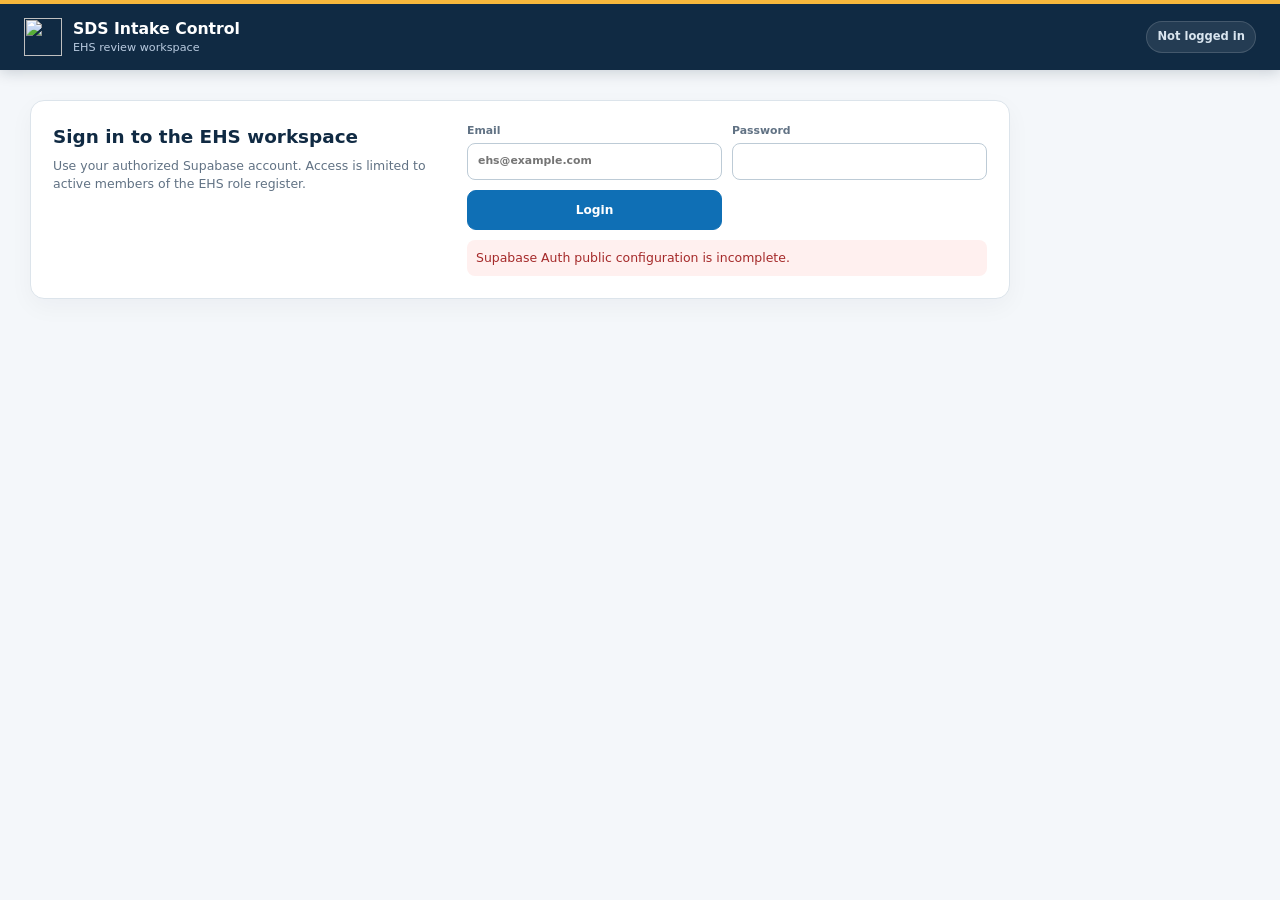
==== admin.html @ 1d467dcd "fix multi-file SDS upload feedback" ====
<!doctype html>
<html lang="en">
<head>
  <meta charset="utf-8">
  <meta name="viewport" content="width=device-width, initial-scale=1">
  <meta name="theme-color" content="#102a43">
  <meta name="robots" content="noindex, nofollow">
  <meta http-equiv="Content-Security-Policy" content="default-src 'self'; base-uri 'self'; connect-src 'self' https://jxvsxwsmfycvewxeyxmp.supabase.co; font-src 'self'; form-action 'self'; frame-ancestors 'none'; img-src 'self' data: blob:; object-src 'none'; script-src 'self' https://cdn.jsdelivr.net; style-src 'self'; worker-src 'self' blob:">
  <title>SDS Intake Administration</title>
  <link rel="icon" href="./assets/icon.svg" type="image/svg+xml">
  <link rel="stylesheet" href="./assets/admin.css">
  <script src="./assets/config.js" defer></script>
  <script src="https://cdn.jsdelivr.net/npm/@supabase/supabase-js@2.108.2/dist/umd/supabase.min.js" defer></script>
  <script type="module" src="./assets/admin.js"></script>
</head>
<body>
  <header class="admin-header">
    <a class="admin-brand" href="./">
      <img src="./assets/icon.svg" alt="">
      <span><strong>SDS Intake Control</strong><small>EHS review workspace</small></span>
    </a>
    <div class="session-controls">
      <div id="connectionBadge" class="connection-badge">Not logged in</div>
      <button id="changePasswordButton" class="header-action" type="button" hidden>Change password</button>
      <button id="logoutButton" class="header-action" type="button" hidden>Logout</button>
    </div>
  </header>

  <div class="admin-shell">
    <aside id="adminSidebar" class="admin-sidebar" hidden>
      <nav aria-label="SDS administration">
        <button class="nav-button is-active" data-view="dashboard" type="button">Review Dashboard</button>
        <button class="nav-button" data-view="upload" data-admin-only type="button">SDS Upload</button>
        <button class="nav-button" data-view="queue" type="button">Parsing Queue</button>
        <button class="nav-button" data-view="review" type="button">Review &amp; Approval</button>
        <button class="nav-button" data-view="master" type="button">Master Register</button>
        <button class="nav-button" data-view="duplicates" type="button">Duplicate Checker</button>
        <button id="detailNav" class="nav-button" data-view="detail" type="button" disabled>SDS Detail</button>
      </nav>
      <a class="back-link" href="./">Return to public SDS Hub</a>
    </aside>

    <main class="admin-main">
      <section id="connectionPanel" class="connection-panel login-panel">
        <div>
          <h1>Sign in to the EHS workspace</h1>
          <p>Use your authorized Supabase account. Access is limited to active members of the EHS role register.</p>
        </div>
        <form id="loginForm" class="connection-fields">
          <label>Email<input id="emailInput" type="email" autocomplete="username" required placeholder="ehs@example.com"></label>
          <label>Password<input id="passwordInput" type="password" autocomplete="current-password" required></label>
          <button id="loginButton" class="primary-action" type="submit">Login</button>
          <p id="loginError" class="login-error" role="alert" hidden></p>
        </form>
      </section>

      <div id="workspace" hidden>
        <section class="admin-view is-active" data-view-panel="dashboard">
          <div class="view-heading"><div><p class="eyebrow">Control centre</p><h1>SDS Review Dashboard</h1></div><button class="secondary-action" data-refresh="dashboard" type="button">Refresh</button></div>
          <div id="dashboardCards" class="metric-grid"></div>
          <div class="panel"><h2>Recent activity</h2><div id="recentTable"></div></div>
        </section>

        <section class="admin-view" data-view-panel="upload" hidden>
          <div class="view-heading"><div><p class="eyebrow">Intake</p><h1>SDS Upload</h1></div></div>
          <form id="uploadForm" class="panel upload-panel">
            <label class="file-drop" for="pdfInput">
              <strong>Select one or more SDS PDFs (or a ZIP batch)</strong>
              <span>Pick several PDFs at once for a bulk upload. Each PDF: maximum 15 MB. ZIP: up to 100 PDFs and 20 MB in the current Edge runtime. Each file is processed independently; originals, hashes, and results are retained.</span>
              <input id="pdfInput" name="file" type="file" accept="application/pdf,.pdf,application/zip,application/x-zip-compressed,.zip" multiple required>
            </label>
            <button id="uploadButton" class="primary-action" type="submit">Upload and extract</button>
          </form>
          <div id="uploadProgress" class="upload-progress" hidden></div>
          <div id="uploadResult" class="result-message" hidden></div>
        </section>

        <section class="admin-view" data-view-panel="queue" hidden>
          <div class="view-heading"><div><p class="eyebrow">Processing</p><h1>SDS Parsing Queue</h1></div><button class="secondary-action" data-refresh="queue" type="button">Refresh</button></div>
          <div class="panel"><div id="queueTable"></div></div>
        </section>

        <section class="admin-view" data-view-panel="review" hidden>
          <div class="view-heading"><div><p class="eyebrow">EHS control</p><h1>SDS Review and Approval</h1></div><button class="secondary-action" data-refresh="review" type="button">Refresh</button></div>
          <div class="review-layout">
            <div class="panel review-list-panel"><div id="reviewList"></div></div>
            <form id="reviewForm" class="panel review-form" hidden>
              <div class="review-header"><div><span id="reviewStatus" class="status-badge"></span><h2 id="reviewTitle">Review document</h2><p id="reviewOriginal"></p></div><button id="openOriginalButton" class="secondary-action" type="button">Open original PDF</button></div>
              <div id="reviewWarnings" class="warning-box" hidden></div>
              <div id="reviewFields" class="form-grid"></div>
              <label>Review comment<textarea id="reviewComment" rows="3" placeholder="Reason for edit, approval, rejection, or re-extraction"></textarea></label>
              <div class="action-row">
                <button id="saveReviewButton" class="secondary-action" type="button">Save edits</button>
                <button id="reextractButton" class="secondary-action" type="button">Request re-extraction</button>
                <button id="duplicateButton" class="secondary-action" data-admin-only type="button">Mark duplicate</button>
                <button id="archiveButton" class="secondary-action" data-admin-only type="button">Archive</button>
                <button id="rejectButton" class="danger-action" data-admin-only type="button">Reject</button>
                <button id="approveButton" class="primary-action" data-admin-only type="button">Approve and rename</button>
              </div>
            </form>
          </div>
        </section>

        <section class="admin-view" data-view-panel="master" hidden>
          <div class="view-heading"><div><p class="eyebrow">Controlled records</p><h1>SDS Master Register</h1></div><button class="secondary-action" data-refresh="master" type="button">Refresh</button></div>
          <div class="panel">
            <div class="table-toolbar"><input id="masterSearch" type="search" placeholder="Search product or original filename"><select id="masterStatus"><option value="">All statuses</option></select><select id="masterScope" data-admin-only><option value="active">Active records</option><option value="archived">Archived records</option><option value="deleted">Deleted records</option><option value="all">All records</option></select><button id="masterSearchButton" class="secondary-action" type="button">Search</button></div>
            <div id="bulkToolbar" class="bulk-toolbar" data-admin-only>
              <button id="selectAllButton" class="secondary-action" type="button">Select all visible</button>
              <button id="clearSelectionButton" class="secondary-action" type="button">Clear selection</button>
              <strong id="selectedCount">0 selected</strong>
              <button id="bulkArchiveButton" class="secondary-action" type="button">Bulk archive</button>
              <button id="bulkDeleteButton" class="danger-action" type="button">Bulk delete</button>
              <button id="bulkRestoreButton" class="secondary-action" type="button">Restore selected</button>
            </div>
            <div id="masterTable"></div>
            <div id="bulkResult" class="result-message" hidden></div>
          </div>
        </section>

        <section class="admin-view" data-view-panel="duplicates" hidden>
          <div class="view-heading"><div><p class="eyebrow">Document control</p><h1>SDS Duplicate Checker</h1></div><button class="secondary-action" data-refresh="duplicates" type="button">Refresh</button></div>
          <div class="panel"><p class="panel-intro">Exact SHA-256 matches and metadata-level duplicate candidates appear here. EHS must choose the controlling record.</p><div id="duplicateTable"></div></div>
        </section>

        <section class="admin-view" data-view-panel="detail" hidden>
          <div class="view-heading"><div><p class="eyebrow">Audit record</p><h1>SDS Detail Page</h1></div></div>
          <div id="detailContent"></div>
        </section>
      </div>
    </main>
  </div>

  <dialog id="bulkDialog" class="confirmation-dialog">
    <form id="bulkForm" method="dialog">
      <h2 id="bulkDialogTitle">Confirm bulk action</h2>
      <p id="bulkDialogMessage"></p>
      <label>Reason/comment<textarea id="bulkReason" rows="3" required></textarea></label>
      <label>Typed confirmation<input id="bulkConfirmation" type="text" autocomplete="off" required></label>
      <div class="action-row"><button id="bulkCancelButton" class="secondary-action" type="button">Cancel</button><button id="bulkConfirmButton" class="danger-action" type="submit">Confirm</button></div>
    </form>
  </dialog>

  <dialog id="passwordDialog" class="confirmation-dialog">
    <form id="passwordForm">
      <h2 id="passwordDialogTitle">Set your password</h2>
      <p>Use at least 12 characters. This password is handled directly by Supabase Auth and is never sent to the SDS API.</p>
      <label>New password<input id="newPasswordInput" type="password" minlength="12" autocomplete="new-password" required></label>
      <label>Confirm password<input id="confirmPasswordInput" type="password" minlength="12" autocomplete="new-password" required></label>
      <p id="passwordError" class="login-error" role="alert" hidden></p>
      <div class="action-row"><button id="passwordCancelButton" class="secondary-action" type="button">Cancel</button><button id="passwordSaveButton" class="primary-action" type="submit">Save password</button></div>
    </form>
  </dialog>

  <div id="adminToast" class="admin-toast" role="status" aria-live="polite" hidden></div>
</body>
</html>
---- assets/admin.css ----
:root {
  --navy-950:#071d2e;--navy-900:#102a43;--navy-800:#183b56;--blue:#0f6fb5;--blue-pale:#eaf4fb;
  --amber:#f6b73c;--amber-pale:#fff6dd;--red:#a52a2a;--red-pale:#fff0ef;--green:#177245;--green-pale:#e8f7ef;
  --ink:#17212b;--muted:#617284;--line:#dce4eb;--surface:#fff;--canvas:#f4f7fa;--radius:14px;
  font-family:Inter,ui-sans-serif,system-ui,-apple-system,"Segoe UI",sans-serif;color:var(--ink);background:var(--canvas)
}
*{box-sizing:border-box}[hidden]{display:none!important}body{margin:0;min-width:320px;background:var(--canvas);line-height:1.5}button,input,select,textarea{font:inherit}button{cursor:pointer}.admin-header{height:70px;display:flex;align-items:center;justify-content:space-between;padding:0 24px;color:#fff;background:var(--navy-900);border-top:4px solid var(--amber);box-shadow:0 2px 14px #071d2e30}.admin-brand{display:flex;align-items:center;gap:11px;color:#fff;text-decoration:none}.admin-brand img{width:38px;height:38px}.admin-brand strong,.admin-brand small{display:block}.admin-brand strong{font-size:.98rem}.admin-brand small{color:#b9cbe0;font-size:.7rem}.session-controls{display:flex;align-items:center;gap:8px}.header-action{padding:6px 10px;color:#fff;background:transparent;border:1px solid #ffffff55;border-radius:8px;font-size:.72rem}.connection-badge{padding:6px 10px;color:#d9e5ef;background:#ffffff16;border:1px solid #ffffff25;border-radius:999px;font-size:.72rem;font-weight:750}.connection-badge.is-connected{color:#c7f5d9;background:#1d7a4c44;border-color:#7fe3a8}.admin-shell{min-height:calc(100vh - 70px);display:grid;grid-template-columns:auto minmax(0,1fr)}.admin-sidebar{width:235px;display:flex;flex-direction:column;padding:24px 14px;background:var(--navy-950)}.admin-sidebar nav{display:grid;gap:5px}.nav-button{width:100%;padding:11px 13px;color:#b9c9d9;background:transparent;border:0;border-radius:9px;text-align:left;font-size:.8rem;font-weight:680}.nav-button:hover,.nav-button.is-active{color:#fff;background:#ffffff12}.nav-button.is-active{box-shadow:inset 3px 0 0 var(--amber)}.nav-button:disabled{opacity:.4;cursor:not-allowed}.back-link{margin-top:auto;padding:12px;color:#8ea5b8;font-size:.72rem}.admin-main{min-width:0;padding:30px}.connection-panel{display:grid;grid-template-columns:1fr minmax(300px,520px);gap:26px;margin:0 auto 24px;padding:22px;max-width:980px;background:var(--surface);border:1px solid var(--line);border-radius:var(--radius);box-shadow:0 8px 24px #071d2e0a}.connection-panel h1{margin:0;color:var(--navy-900);font-size:1.15rem}.connection-panel p{margin:6px 0 0;color:var(--muted);font-size:.78rem}.connection-fields{display:grid;grid-template-columns:1fr 1fr;gap:10px}.connection-fields label{color:var(--muted);font-size:.68rem;font-weight:700}.connection-fields input{width:100%;margin-top:4px}.connection-fields button{align-self:end}.login-error{grid-column:1/-1;margin:0!important;padding:9px;color:var(--red)!important;background:var(--red-pale);border-radius:8px}.admin-view{display:none}.admin-view.is-active{display:block}.view-heading{display:flex;align-items:flex-end;justify-content:space-between;gap:18px;margin-bottom:20px}.view-heading h1{margin:0;color:var(--navy-950);font-size:1.75rem;letter-spacing:-.025em}.eyebrow{margin:0 0 4px;color:var(--blue);font-size:.67rem;font-weight:850;letter-spacing:.13em;text-transform:uppercase}.panel{padding:20px;background:var(--surface);border:1px solid var(--line);border-radius:var(--radius);box-shadow:0 4px 18px #071d2e0b}.panel h2{margin:0 0 14px;color:var(--navy-900);font-size:1rem}.panel-intro{margin:0 0 16px;color:var(--muted);font-size:.78rem}.metric-grid{display:grid;grid-template-columns:repeat(4,minmax(130px,1fr));gap:12px;margin-bottom:18px}.metric-card{padding:16px;background:var(--surface);border:1px solid var(--line);border-radius:12px}.metric-card strong{display:block;color:var(--navy-900);font-size:1.7rem}.metric-card span{color:var(--muted);font-size:.7rem;font-weight:700}.primary-action,.secondary-action,.danger-action{min-height:40px;display:inline-flex;align-items:center;justify-content:center;padding:8px 14px;border-radius:9px;font-size:.76rem;font-weight:800}.primary-action{color:#fff;background:var(--blue);border:1px solid var(--blue)}.primary-action:hover{background:#0c609e}.secondary-action{color:var(--navy-800);background:#fff;border:1px solid #b8c7d3}.secondary-action:hover{background:#f7fafc}.danger-action{color:var(--red);background:#fff;border:1px solid #dba6a2}.danger-action:hover{background:var(--red-pale)}button:disabled{opacity:.55;cursor:wait}input,select,textarea{padding:9px 10px;color:var(--ink);background:#fff;border:1px solid #bdcbd6;border-radius:8px;outline:0}input:focus,select:focus,textarea:focus{border-color:var(--blue);box-shadow:0 0 0 3px #0f6fb528}input:disabled,select:disabled,textarea:disabled{color:#6b7784;background:#edf1f4}textarea{width:100%;resize:vertical}.upload-panel{display:grid;gap:16px}.file-drop{min-height:180px;display:flex;flex-direction:column;align-items:center;justify-content:center;padding:24px;color:var(--navy-800);background:#f7fafc;border:2px dashed #aabcc9;border-radius:12px;text-align:center;cursor:pointer}.file-drop:hover{background:var(--blue-pale);border-color:var(--blue)}.file-drop span{max-width:620px;margin:5px 0 16px;color:var(--muted);font-size:.74rem}.file-drop input{max-width:100%;background:transparent;border:0}.upload-progress{margin-top:14px;padding:11px 14px;color:var(--navy-800);background:var(--blue-pale);border-radius:9px;font-size:.76rem;font-weight:750}.result-message,.warning-box{margin-top:14px;padding:13px 15px;border-radius:10px;font-size:.78rem}.result-message{color:var(--green);background:var(--green-pale);border:1px solid #a8ddbe;overflow:auto}.warning-box{color:#6b4700;background:var(--amber-pale);border:1px solid #ecd087;white-space:pre-wrap}.review-layout{display:grid;grid-template-columns:minmax(260px,.72fr) minmax(520px,1.28fr);gap:16px;align-items:start}.review-list-panel{max-height:calc(100vh - 165px);overflow:auto}.review-item{width:100%;display:block;padding:12px;margin-bottom:8px;color:var(--ink);background:#fff;border:1px solid var(--line);border-radius:9px;text-align:left}.review-item:hover,.review-item.is-active{border-color:var(--blue);background:var(--blue-pale)}.review-item strong,.review-item span{display:block}.review-item strong{font-size:.8rem}.review-item span{margin-top:3px;color:var(--muted);font-size:.66rem}.review-form{position:sticky;top:20px;max-height:calc(100vh - 110px);overflow:auto}.review-header{display:flex;align-items:flex-start;justify-content:space-between;gap:14px;margin-bottom:12px}.review-header h2{margin:7px 0 2px}.review-header p{margin:0;color:var(--muted);font-size:.68rem}.form-grid{display:grid;grid-template-columns:1fr 1fr;gap:12px;margin:16px 0}.form-grid label{color:var(--muted);font-size:.68rem;font-weight:700}.form-grid input,.form-grid select,.form-grid textarea{width:100%;margin-top:4px}.form-grid .field-wide{grid-column:1/-1}.action-row{display:flex;flex-wrap:wrap;gap:8px;margin-top:14px}.status-badge{display:inline-flex;padding:4px 8px;color:var(--navy-800);background:#eaf0f5;border-radius:999px;font-size:.62rem;font-weight:850}.status-badge[data-status="Approved"]{color:var(--green);background:var(--green-pale)}.status-badge[data-status="Needs Review"]{color:#704c00;background:var(--amber-pale)}.status-badge[data-status="Rejected"],.status-badge[data-status="Duplicate"],.status-badge[data-status="Deleted"]{color:var(--red);background:var(--red-pale)}.table-toolbar,.bulk-toolbar{display:flex;align-items:center;flex-wrap:wrap;gap:8px;margin-bottom:14px}.table-toolbar input{min-width:240px;flex:1}.bulk-toolbar{padding:10px;background:#f7f9fb;border:1px solid var(--line);border-radius:9px}.bulk-toolbar strong{margin-right:auto;color:var(--navy-800);font-size:.75rem}.data-table{width:100%;border-collapse:collapse;font-size:.72rem}.data-table th{padding:9px;color:var(--muted);background:#f6f8fa;border-bottom:1px solid var(--line);font-size:.62rem;letter-spacing:.04em;text-align:left;text-transform:uppercase}.data-table td{padding:10px 9px;border-bottom:1px solid #edf1f4;vertical-align:top}.data-table tr:last-child td{border-bottom:0}.data-table button{padding:5px 8px;color:var(--blue);background:transparent;border:0;font-size:.7rem;font-weight:750}.upload-results-table{margin-top:12px;color:var(--ink)}.empty-state{padding:30px;color:var(--muted);text-align:center;font-size:.8rem}.detail-grid{display:grid;grid-template-columns:1fr 1fr;gap:16px}.detail-card{padding:18px;background:#fff;border:1px solid var(--line);border-radius:12px}.detail-card h2{margin:0 0 12px;color:var(--navy-900);font-size:.95rem}.detail-card>.secondary-action{margin-top:16px}.definition-list{display:grid;grid-template-columns:140px 1fr;gap:7px 12px;margin:0;font-size:.72rem}.definition-list dt{color:var(--muted)}.definition-list dd{margin:0;overflow-wrap:anywhere}.timeline{display:grid;gap:9px}.timeline-item{padding:10px 12px;background:#f7f9fb;border-left:3px solid #aac0d1;border-radius:4px 8px 8px 4px;font-size:.7rem}.timeline-item strong,.timeline-item span{display:block}.timeline-item span{color:var(--muted)}.confirmation-dialog{width:min(520px,calc(100vw - 30px));padding:0;border:0;border-radius:14px;box-shadow:0 24px 70px #071d2e66}.confirmation-dialog::backdrop{background:#071d2e99}.confirmation-dialog form{display:grid;gap:13px;padding:22px}.confirmation-dialog h2,.confirmation-dialog p{margin:0}.confirmation-dialog p{color:var(--muted);font-size:.78rem}.confirmation-dialog label{color:var(--muted);font-size:.7rem;font-weight:750}.confirmation-dialog input{width:100%;margin-top:4px}.admin-toast{position:fixed;right:20px;bottom:20px;z-index:30;max-width:420px;padding:12px 15px;color:#fff;background:var(--navy-950);border-radius:9px;box-shadow:0 12px 30px #071d2e55;font-size:.76rem}:focus-visible{outline:3px solid #0f6fb56b;outline-offset:2px}@media(max-width:1000px){.admin-shell{grid-template-columns:1fr}.admin-sidebar{position:sticky;top:0;z-index:5;width:100%;padding:8px;overflow-x:auto}.admin-sidebar nav{display:flex}.nav-button{width:auto;white-space:nowrap}.back-link{display:none}.review-layout{grid-template-columns:1fr}.review-form{position:static;max-height:none}.metric-grid{grid-template-columns:repeat(2,1fr)}}@media(max-width:650px){.admin-header{padding:0 12px}.connection-badge{max-width:150px;overflow:hidden;text-overflow:ellipsis;white-space:nowrap}.admin-main{padding:18px 12px}.connection-panel{grid-template-columns:1fr}.connection-fields{grid-template-columns:1fr}.login-error{grid-column:auto}.view-heading{align-items:flex-start}.view-heading h1{font-size:1.35rem}.metric-grid{grid-template-columns:1fr 1fr}.form-grid,.detail-grid{grid-template-columns:1fr}.form-grid .field-wide{grid-column:auto}.table-toolbar{flex-direction:column;align-items:stretch}.data-table{display:block;overflow-x:auto}.review-header{flex-direction:column}}
.review-summary{display:block;margin:0 0 4px;padding:14px;background:var(--blue-pale);border:1px solid #bcdcef;border-radius:10px}
.review-summary-title{display:block;margin-bottom:10px;color:var(--navy-900);font-size:.78rem;font-weight:850}
.review-summary-grid{display:grid;grid-template-columns:1fr 1fr;gap:8px 14px}
.review-summary-row{display:flex;flex-direction:column}
.review-summary-label{color:var(--muted);font-size:.62rem;font-weight:750;letter-spacing:.04em;text-transform:uppercase}
.review-summary-value{color:var(--ink);font-size:.8rem;font-weight:700;overflow-wrap:anywhere}
.review-summary-row.is-danger .review-summary-value{color:var(--red)}
@media(max-width:650px){.review-summary-grid{grid-template-columns:1fr}}
.upload-row td:nth-child(2){font-weight:800;text-transform:capitalize}
.upload-row-processed td:nth-child(2){color:var(--green)}
.upload-row-duplicate td:nth-child(2){color:#704c00}
.upload-row-rejected td:nth-child(2),.upload-row-failed td:nth-child(2){color:var(--red)}
.upload-row-rejected,.upload-row-failed{background:var(--red-pale)}
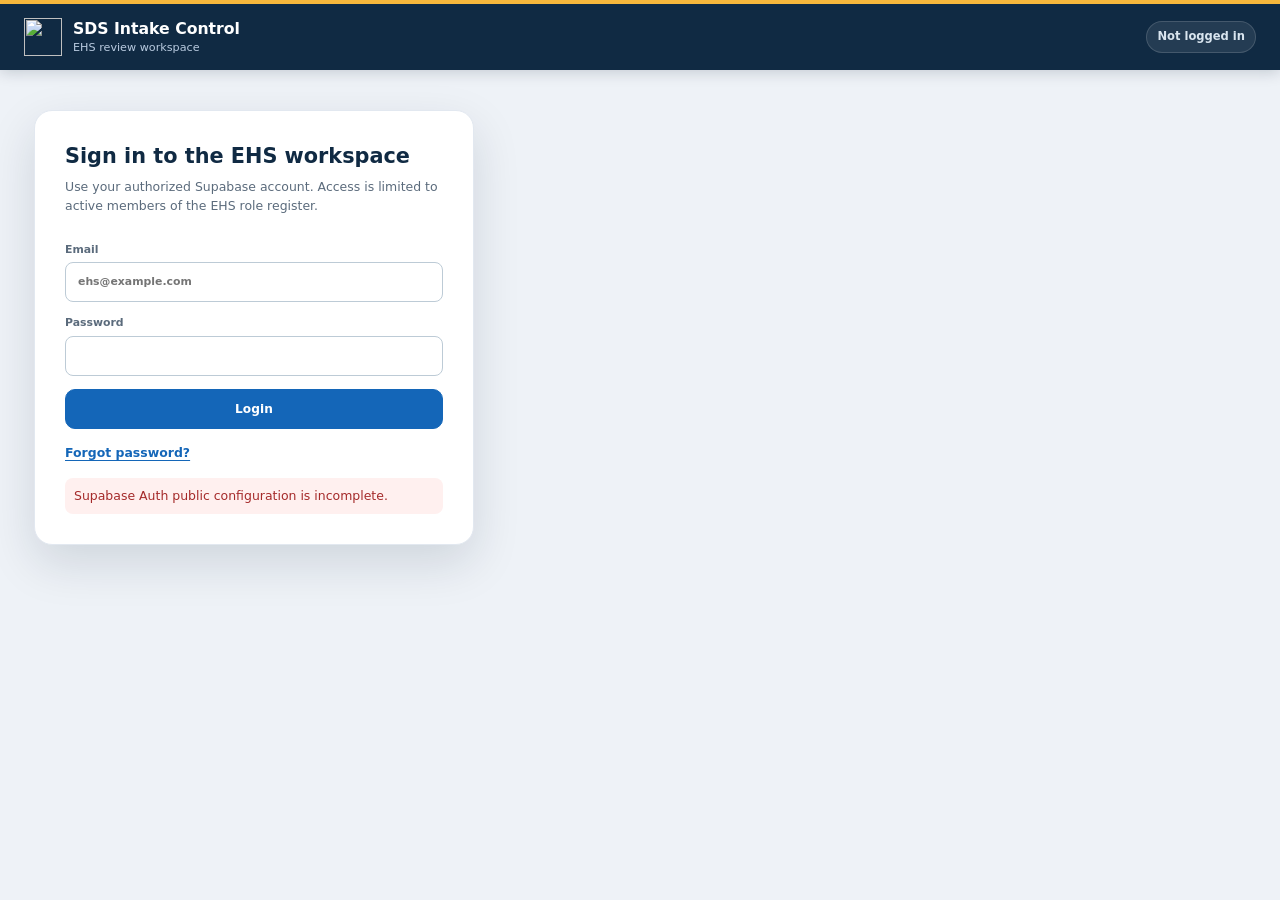
==== commit 4e44090e: "﻿Fix duplicate SDS handling, add forgot-password + purge, modernize admin UI - approve(): on identic" ====
--- a/admin.html
+++ b/admin.html
@@ -50,7 +50,9 @@
           <label>Email<input id="emailInput" type="email" autocomplete="username" required placeholder="ehs@example.com"></label>
           <label>Password<input id="passwordInput" type="password" autocomplete="current-password" required></label>
           <button id="loginButton" class="primary-action" type="submit">Login</button>
+          <button id="forgotPasswordButton" class="link-button" type="button">Forgot password?</button>
           <p id="loginError" class="login-error" role="alert" hidden></p>
+          <p id="loginNotice" class="login-notice" role="status" hidden></p>
         </form>
       </section>
 
@@ -63,6 +65,12 @@
 
         <section class="admin-view" data-view-panel="upload" hidden>
           <div class="view-heading"><div><p class="eyebrow">Intake</p><h1>SDS Upload</h1></div></div>
+          <ol id="uploadStepper" class="upload-stepper" aria-label="Upload steps">
+            <li class="step is-active" data-step="select"><span class="step-num">1</span><span class="step-label">Select SDS file(s)</span></li>
+            <li class="step" data-step="extract"><span class="step-num">2</span><span class="step-label">Auto extract</span></li>
+            <li class="step" data-step="review"><span class="step-num">3</span><span class="step-label">EHS review</span></li>
+            <li class="step" data-step="done"><span class="step-num">4</span><span class="step-label">Result</span></li>
+          </ol>
           <form id="uploadForm" class="panel upload-panel">
             <label class="file-drop" for="pdfInput">
               <strong>Select one or more SDS PDFs (or a ZIP batch)</strong>
@@ -111,6 +119,7 @@
               <strong id="selectedCount">0 selected</strong>
               <button id="bulkArchiveButton" class="secondary-action" type="button">Bulk archive</button>
               <button id="bulkDeleteButton" class="danger-action" type="button">Bulk delete</button>
+              <button id="bulkPurgeButton" class="danger-action" type="button">Permanently delete</button>
               <button id="bulkRestoreButton" class="secondary-action" type="button">Restore selected</button>
             </div>
             <div id="masterTable"></div>
@@ -152,6 +161,19 @@
     </form>
   </dialog>
 
+  <dialog id="duplicateDialog" class="confirmation-dialog">
+    <div class="dialog-body">
+      <h2>This SDS may already exist</h2>
+      <p id="duplicateMessage"></p>
+      <div id="duplicateExisting" class="duplicate-existing"></div>
+      <div class="action-row">
+        <button id="duplicateCancelButton" class="secondary-action" type="button">Cancel</button>
+        <button id="duplicateMarkButton" class="secondary-action" type="button">Mark as duplicate</button>
+        <button id="duplicateRevisionButton" class="primary-action" type="button">Upload as new revision</button>
+      </div>
+    </div>
+  </dialog>
+
   <div id="adminToast" class="admin-toast" role="status" aria-live="polite" hidden></div>
 </body>
 </html>
--- a/assets/admin.css
+++ b/assets/admin.css
@@ -18,3 +18,67 @@
 .upload-row-duplicate td:nth-child(2){color:#704c00}
 .upload-row-rejected td:nth-child(2),.upload-row-failed td:nth-child(2){color:var(--red)}
 .upload-row-rejected,.upload-row-failed{background:var(--red-pale)}
+
+/* ===== Modernization layer (2026-06): refreshed visual system + new components ===== */
+:root{
+  --radius:16px; --radius-sm:10px;
+  --canvas:#eef2f7; --surface:#ffffff; --line:#e2e8f0; --muted:#5b6b7c; --blue:#1466b8; --blue-pale:#eef6fd;
+  --shadow-sm:0 1px 2px #0b1f3308,0 2px 6px #0b1f330a; --shadow-md:0 6px 20px #0b1f3314; --shadow-lg:0 18px 48px #0b1f3322;
+}
+body{background:var(--canvas)}
+.admin-main{padding:34px 34px 56px}
+.view-heading h1{color:var(--navy-950)}
+
+/* Buttons — smoother, clearer hierarchy */
+.primary-action,.secondary-action,.danger-action{border-radius:10px;font-weight:750;letter-spacing:.01em;transition:background .15s,box-shadow .15s,border-color .15s,transform .05s}
+.primary-action:hover{box-shadow:var(--shadow-sm)}
+.primary-action:active,.secondary-action:active,.danger-action:active{transform:translateY(1px)}
+.secondary-action{border-color:#cdd9e3}
+
+/* Panels, cards, tables — softer and roomier */
+.panel{padding:24px;border-radius:var(--radius);box-shadow:var(--shadow-sm);border-color:var(--line)}
+.metric-card{padding:18px;border-radius:14px;box-shadow:var(--shadow-sm);transition:box-shadow .15s}
+.metric-card:hover{box-shadow:var(--shadow-md)}
+.metric-card strong{color:var(--blue)}
+.data-table th{background:#f4f7fb;color:#516170}
+.data-table tbody tr:hover{background:#f7fafd}
+.data-table td{padding:11px 10px}
+
+/* Login & reset — centered and focused */
+.login-panel{grid-template-columns:1fr;max-width:440px;margin:6px auto 24px;padding:30px;border-radius:18px;box-shadow:var(--shadow-lg)}
+.login-panel h1{font-size:1.3rem}
+.connection-fields{grid-template-columns:1fr;gap:13px}
+.connection-fields input{padding:11px 12px}
+.reset-main{display:flex;justify-content:center;padding-top:46px}
+.reset-panel{margin:0}
+.link-button{justify-self:start;padding:2px 0;color:var(--blue);background:none;border:0;font-size:.78rem;font-weight:700;text-decoration:underline;text-underline-offset:3px;cursor:pointer}
+.link-button:hover{color:#0c4f93}
+.login-notice{grid-column:1/-1;margin:0!important;padding:9px 11px;color:#0b4f8a!important;background:var(--blue-pale);border:1px solid #bfdcf3;border-radius:8px;font-size:.78rem}
+
+/* Upload stepper */
+.upload-stepper{display:flex;flex-wrap:wrap;gap:8px;margin:0 0 16px;padding:0;list-style:none}
+.upload-stepper .step{flex:1;min-width:140px;display:flex;align-items:center;gap:9px;padding:11px 13px;color:var(--muted);background:var(--surface);border:1px solid var(--line);border-radius:12px;font-size:.76rem;font-weight:700;box-shadow:var(--shadow-sm)}
+.upload-stepper .step-num{display:inline-flex;align-items:center;justify-content:center;width:24px;height:24px;flex:none;color:#fff;background:#aebccb;border-radius:50%;font-size:.74rem}
+.upload-stepper .step.is-active{color:var(--navy-900);border-color:var(--blue);box-shadow:0 0 0 3px #1466b81f}
+.upload-stepper .step.is-active .step-num{background:var(--blue)}
+.upload-stepper .step.is-done{color:var(--green)}
+.upload-stepper .step.is-done .step-num{background:var(--green)}
+
+/* Duplicate dialog */
+.dialog-body{display:grid;gap:14px;padding:22px}
+.dialog-body h2{margin:0;color:var(--navy-900);font-size:1.05rem}
+.dialog-body p{margin:0;color:var(--ink);font-size:.84rem}
+.duplicate-existing{display:grid;gap:7px;padding:13px;background:var(--amber-pale);border:1px solid #ecd087;border-radius:10px}
+.duplicate-existing-row{display:flex;justify-content:space-between;gap:12px;font-size:.78rem}
+.duplicate-existing-label{color:var(--muted);font-weight:750}
+.duplicate-existing .secondary-action{justify-self:start;margin-top:4px;text-decoration:none}
+
+/* Progress feedback with spinner while busy */
+.upload-progress{display:flex;align-items:center;gap:10px;border-radius:10px}
+.upload-progress.is-busy::before{content:"";width:15px;height:15px;flex:none;border:2px solid #9ec3e6;border-top-color:var(--blue);border-radius:50%;animation:sds-spin .8s linear infinite}
+@keyframes sds-spin{to{transform:rotate(360deg)}}
+
+@media(max-width:650px){
+  .admin-main{padding:16px 12px 40px}
+  .upload-stepper .step{min-width:0;flex:1 1 46%}
+}
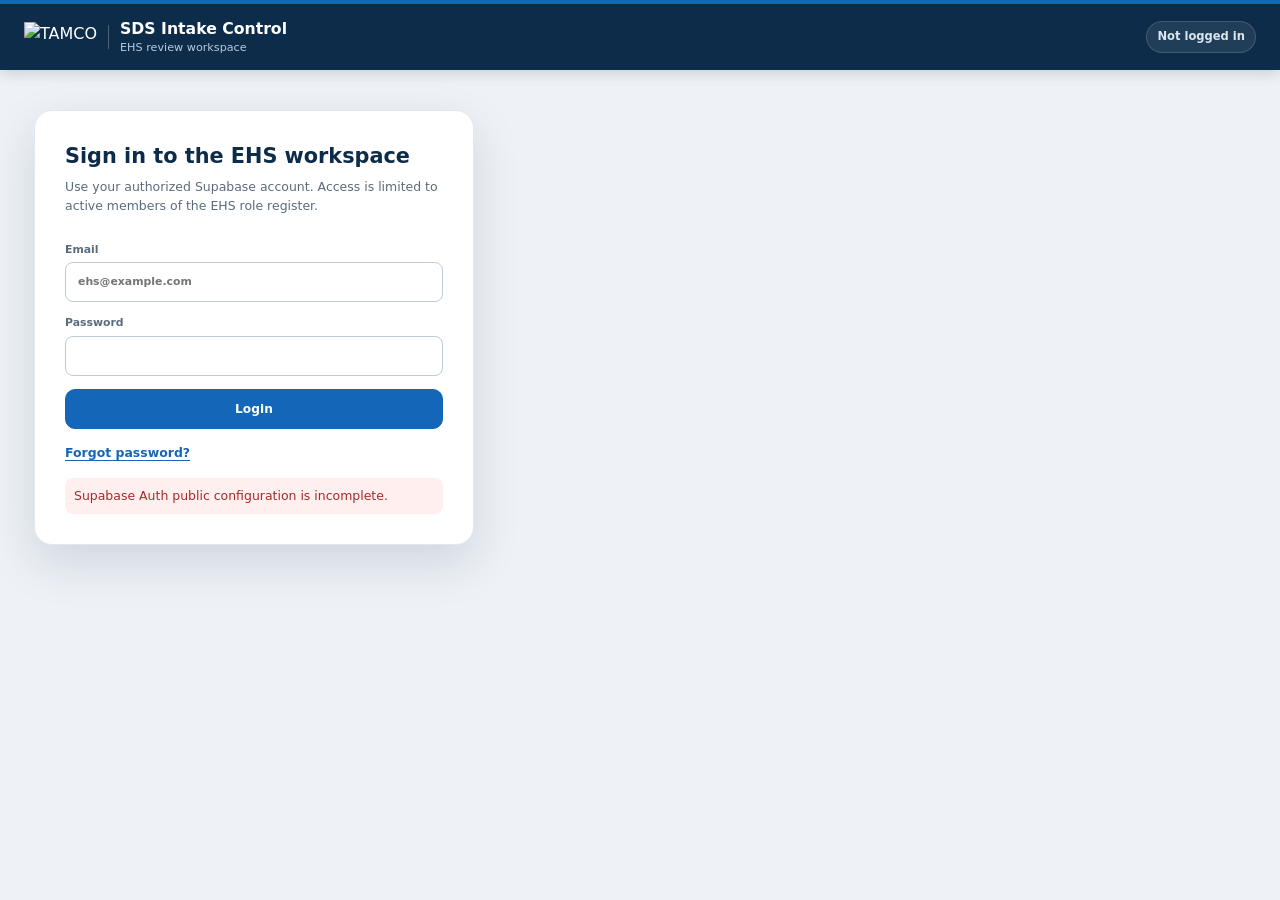
==== commit 182dab80: "Fix stretched header logo + shorten subtitle to 'Safety library' The logo was distorted by fixed wid" ====
--- a/admin.html
+++ b/admin.html
@@ -16,7 +16,8 @@
 <body>
   <header class="admin-header">
     <a class="admin-brand" href="./">
-      <img src="./assets/icon.svg" alt="">
+      <img src="./assets/tamco-logo-white.png" alt="TAMCO">
+      <span class="admin-brand-divider" aria-hidden="true"></span>
       <span><strong>SDS Intake Control</strong><small>EHS review workspace</small></span>
     </a>
     <div class="session-controls">
@@ -35,6 +36,7 @@
         <button class="nav-button" data-view="review" type="button">Review &amp; Approval</button>
         <button class="nav-button" data-view="master" type="button">Master Register</button>
         <button class="nav-button" data-view="duplicates" type="button">Duplicate Checker</button>
+        <button class="nav-button" data-view="settings" data-admin-only type="button">Settings</button>
         <button id="detailNav" class="nav-button" data-view="detail" type="button" disabled>SDS Detail</button>
       </nav>
       <a class="back-link" href="./">Return to public SDS Hub</a>
@@ -60,6 +62,7 @@
         <section class="admin-view is-active" data-view-panel="dashboard">
           <div class="view-heading"><div><p class="eyebrow">Control centre</p><h1>SDS Review Dashboard</h1></div><button class="secondary-action" data-refresh="dashboard" type="button">Refresh</button></div>
           <div id="dashboardCards" class="metric-grid"></div>
+          <div id="expiryReminders" class="expiry-reminders" hidden></div>
           <div class="panel"><h2>Recent activity</h2><div id="recentTable"></div></div>
         </section>
 
@@ -96,15 +99,20 @@
               <div class="review-header"><div><span id="reviewStatus" class="status-badge"></span><h2 id="reviewTitle">Review document</h2><p id="reviewOriginal"></p></div><button id="openOriginalButton" class="secondary-action" type="button">Open original PDF</button></div>
               <div id="reviewWarnings" class="warning-box" hidden></div>
               <div id="reviewFields" class="form-grid"></div>
-              <label>Review comment<textarea id="reviewComment" rows="3" placeholder="Reason for edit, approval, rejection, or re-extraction"></textarea></label>
-              <div class="action-row">
-                <button id="saveReviewButton" class="secondary-action" type="button">Save edits</button>
-                <button id="reextractButton" class="secondary-action" type="button">Request re-extraction</button>
-                <button id="duplicateButton" class="secondary-action" data-admin-only type="button">Mark duplicate</button>
-                <button id="archiveButton" class="secondary-action" data-admin-only type="button">Archive</button>
+              <label>Review comment<textarea id="reviewComment" rows="2" placeholder="Reason for approval, rejection, or correction"></textarea></label>
+              <div class="action-row review-primary-actions">
+                <button id="approveButton" class="primary-action" data-admin-only type="button">Approve and publish</button>
                 <button id="rejectButton" class="danger-action" data-admin-only type="button">Reject</button>
-                <button id="approveButton" class="primary-action" data-admin-only type="button">Approve and rename</button>
               </div>
+              <details class="review-more">
+                <summary>More actions</summary>
+                <div class="action-row">
+                  <button id="saveReviewButton" class="secondary-action" type="button">Save edits</button>
+                  <button id="reextractButton" class="secondary-action" type="button">Request re-extraction</button>
+                  <button id="duplicateButton" class="secondary-action" data-admin-only type="button">Mark duplicate</button>
+                  <button id="archiveButton" class="secondary-action" data-admin-only type="button">Archive</button>
+                </div>
+              </details>
             </form>
           </div>
         </section>
@@ -112,7 +120,7 @@
         <section class="admin-view" data-view-panel="master" hidden>
           <div class="view-heading"><div><p class="eyebrow">Controlled records</p><h1>SDS Master Register</h1></div><button class="secondary-action" data-refresh="master" type="button">Refresh</button></div>
           <div class="panel">
-            <div class="table-toolbar"><input id="masterSearch" type="search" placeholder="Search product or original filename"><select id="masterStatus"><option value="">All statuses</option></select><select id="masterScope" data-admin-only><option value="active">Active records</option><option value="archived">Archived records</option><option value="deleted">Deleted records</option><option value="all">All records</option></select><button id="masterSearchButton" class="secondary-action" type="button">Search</button></div>
+            <div class="table-toolbar"><input id="masterSearch" type="search" placeholder="Search product or original filename"><select id="masterStatus"><option value="">All statuses</option></select><select id="masterValidity" aria-label="Filter by validity"><option value="all">All validity</option><option value="valid">Valid</option><option value="expiring">Expiring soon</option><option value="expired">Expired</option><option value="unknown">Unknown validity</option><option value="missing-revision">Missing revision date</option><option value="missing-approved">Missing approved SDS</option><option value="pending-review">Pending EHS review</option></select><select id="masterScope" data-admin-only><option value="active">Active records</option><option value="archived">Archived records</option><option value="deleted">Deleted records</option><option value="all">All records</option></select><button id="masterSearchButton" class="secondary-action" type="button">Search</button></div>
             <div id="bulkToolbar" class="bulk-toolbar" data-admin-only>
               <button id="selectAllButton" class="secondary-action" type="button">Select all visible</button>
               <button id="clearSelectionButton" class="secondary-action" type="button">Clear selection</button>
@@ -132,6 +140,19 @@
           <div class="panel"><p class="panel-intro">Exact SHA-256 matches and metadata-level duplicate candidates appear here. EHS must choose the controlling record.</p><div id="duplicateTable"></div></div>
         </section>
 
+        <section class="admin-view" data-view-panel="settings" hidden>
+          <div class="view-heading"><div><p class="eyebrow">Admin settings</p><h1>Department Master</h1></div><button class="secondary-action" data-refresh="settings" type="button">Refresh</button></div>
+          <div class="panel">
+            <p class="panel-intro">Manage the departments that use SDS. Inactive departments are hidden when linking new SDS but stay visible on records already linked to them. Departments are never hard-deleted while linked.</p>
+            <form id="departmentForm" class="table-toolbar">
+              <input id="departmentName" type="text" placeholder="New department name" maxlength="80" required>
+              <input id="departmentCode" type="text" placeholder="Code (optional)" maxlength="40">
+              <button id="departmentAddButton" class="primary-action" type="submit">Add department</button>
+            </form>
+            <div id="departmentTable"></div>
+          </div>
+        </section>
+
         <section class="admin-view" data-view-panel="detail" hidden>
           <div class="view-heading"><div><p class="eyebrow">Audit record</p><h1>SDS Detail Page</h1></div></div>
           <div id="detailContent"></div>
@@ -174,6 +195,19 @@
     </div>
   </dialog>
 
+  <dialog id="replaceDialog" class="confirmation-dialog">
+    <form id="replaceForm" class="dialog-body">
+      <h2>Replace SDS</h2>
+      <p id="replaceMessage"></p>
+      <label>New SDS PDF<input id="replaceFile" type="file" accept="application/pdf,.pdf" required></label>
+      <label>Reason (optional)<input id="replaceReason" type="text" maxlength="300" placeholder="e.g. supplier issued a newer revision"></label>
+      <div class="action-row">
+        <button id="replaceCancelButton" class="secondary-action" type="button">Cancel</button>
+        <button id="replaceSubmitButton" class="primary-action" type="submit">Upload replacement</button>
+      </div>
+    </form>
+  </dialog>
+
   <div id="adminToast" class="admin-toast" role="status" aria-live="polite" hidden></div>
 </body>
 </html>
--- a/assets/admin.css
+++ b/assets/admin.css
@@ -1,10 +1,10 @@
 :root {
-  --navy-950:#071d2e;--navy-900:#102a43;--navy-800:#183b56;--blue:#0f6fb5;--blue-pale:#eaf4fb;
+  --navy-950:#07233a;--navy-900:#0d2c49;--navy-800:#14406a;--blue:#0d4f8b;--blue-pale:#e9f1f8;
   --amber:#f6b73c;--amber-pale:#fff6dd;--red:#a52a2a;--red-pale:#fff0ef;--green:#177245;--green-pale:#e8f7ef;
   --ink:#17212b;--muted:#617284;--line:#dce4eb;--surface:#fff;--canvas:#f4f7fa;--radius:14px;
   font-family:Inter,ui-sans-serif,system-ui,-apple-system,"Segoe UI",sans-serif;color:var(--ink);background:var(--canvas)
 }
-*{box-sizing:border-box}[hidden]{display:none!important}body{margin:0;min-width:320px;background:var(--canvas);line-height:1.5}button,input,select,textarea{font:inherit}button{cursor:pointer}.admin-header{height:70px;display:flex;align-items:center;justify-content:space-between;padding:0 24px;color:#fff;background:var(--navy-900);border-top:4px solid var(--amber);box-shadow:0 2px 14px #071d2e30}.admin-brand{display:flex;align-items:center;gap:11px;color:#fff;text-decoration:none}.admin-brand img{width:38px;height:38px}.admin-brand strong,.admin-brand small{display:block}.admin-brand strong{font-size:.98rem}.admin-brand small{color:#b9cbe0;font-size:.7rem}.session-controls{display:flex;align-items:center;gap:8px}.header-action{padding:6px 10px;color:#fff;background:transparent;border:1px solid #ffffff55;border-radius:8px;font-size:.72rem}.connection-badge{padding:6px 10px;color:#d9e5ef;background:#ffffff16;border:1px solid #ffffff25;border-radius:999px;font-size:.72rem;font-weight:750}.connection-badge.is-connected{color:#c7f5d9;background:#1d7a4c44;border-color:#7fe3a8}.admin-shell{min-height:calc(100vh - 70px);display:grid;grid-template-columns:auto minmax(0,1fr)}.admin-sidebar{width:235px;display:flex;flex-direction:column;padding:24px 14px;background:var(--navy-950)}.admin-sidebar nav{display:grid;gap:5px}.nav-button{width:100%;padding:11px 13px;color:#b9c9d9;background:transparent;border:0;border-radius:9px;text-align:left;font-size:.8rem;font-weight:680}.nav-button:hover,.nav-button.is-active{color:#fff;background:#ffffff12}.nav-button.is-active{box-shadow:inset 3px 0 0 var(--amber)}.nav-button:disabled{opacity:.4;cursor:not-allowed}.back-link{margin-top:auto;padding:12px;color:#8ea5b8;font-size:.72rem}.admin-main{min-width:0;padding:30px}.connection-panel{display:grid;grid-template-columns:1fr minmax(300px,520px);gap:26px;margin:0 auto 24px;padding:22px;max-width:980px;background:var(--surface);border:1px solid var(--line);border-radius:var(--radius);box-shadow:0 8px 24px #071d2e0a}.connection-panel h1{margin:0;color:var(--navy-900);font-size:1.15rem}.connection-panel p{margin:6px 0 0;color:var(--muted);font-size:.78rem}.connection-fields{display:grid;grid-template-columns:1fr 1fr;gap:10px}.connection-fields label{color:var(--muted);font-size:.68rem;font-weight:700}.connection-fields input{width:100%;margin-top:4px}.connection-fields button{align-self:end}.login-error{grid-column:1/-1;margin:0!important;padding:9px;color:var(--red)!important;background:var(--red-pale);border-radius:8px}.admin-view{display:none}.admin-view.is-active{display:block}.view-heading{display:flex;align-items:flex-end;justify-content:space-between;gap:18px;margin-bottom:20px}.view-heading h1{margin:0;color:var(--navy-950);font-size:1.75rem;letter-spacing:-.025em}.eyebrow{margin:0 0 4px;color:var(--blue);font-size:.67rem;font-weight:850;letter-spacing:.13em;text-transform:uppercase}.panel{padding:20px;background:var(--surface);border:1px solid var(--line);border-radius:var(--radius);box-shadow:0 4px 18px #071d2e0b}.panel h2{margin:0 0 14px;color:var(--navy-900);font-size:1rem}.panel-intro{margin:0 0 16px;color:var(--muted);font-size:.78rem}.metric-grid{display:grid;grid-template-columns:repeat(4,minmax(130px,1fr));gap:12px;margin-bottom:18px}.metric-card{padding:16px;background:var(--surface);border:1px solid var(--line);border-radius:12px}.metric-card strong{display:block;color:var(--navy-900);font-size:1.7rem}.metric-card span{color:var(--muted);font-size:.7rem;font-weight:700}.primary-action,.secondary-action,.danger-action{min-height:40px;display:inline-flex;align-items:center;justify-content:center;padding:8px 14px;border-radius:9px;font-size:.76rem;font-weight:800}.primary-action{color:#fff;background:var(--blue);border:1px solid var(--blue)}.primary-action:hover{background:#0c609e}.secondary-action{color:var(--navy-800);background:#fff;border:1px solid #b8c7d3}.secondary-action:hover{background:#f7fafc}.danger-action{color:var(--red);background:#fff;border:1px solid #dba6a2}.danger-action:hover{background:var(--red-pale)}button:disabled{opacity:.55;cursor:wait}input,select,textarea{padding:9px 10px;color:var(--ink);background:#fff;border:1px solid #bdcbd6;border-radius:8px;outline:0}input:focus,select:focus,textarea:focus{border-color:var(--blue);box-shadow:0 0 0 3px #0f6fb528}input:disabled,select:disabled,textarea:disabled{color:#6b7784;background:#edf1f4}textarea{width:100%;resize:vertical}.upload-panel{display:grid;gap:16px}.file-drop{min-height:180px;display:flex;flex-direction:column;align-items:center;justify-content:center;padding:24px;color:var(--navy-800);background:#f7fafc;border:2px dashed #aabcc9;border-radius:12px;text-align:center;cursor:pointer}.file-drop:hover{background:var(--blue-pale);border-color:var(--blue)}.file-drop span{max-width:620px;margin:5px 0 16px;color:var(--muted);font-size:.74rem}.file-drop input{max-width:100%;background:transparent;border:0}.upload-progress{margin-top:14px;padding:11px 14px;color:var(--navy-800);background:var(--blue-pale);border-radius:9px;font-size:.76rem;font-weight:750}.result-message,.warning-box{margin-top:14px;padding:13px 15px;border-radius:10px;font-size:.78rem}.result-message{color:var(--green);background:var(--green-pale);border:1px solid #a8ddbe;overflow:auto}.warning-box{color:#6b4700;background:var(--amber-pale);border:1px solid #ecd087;white-space:pre-wrap}.review-layout{display:grid;grid-template-columns:minmax(260px,.72fr) minmax(520px,1.28fr);gap:16px;align-items:start}.review-list-panel{max-height:calc(100vh - 165px);overflow:auto}.review-item{width:100%;display:block;padding:12px;margin-bottom:8px;color:var(--ink);background:#fff;border:1px solid var(--line);border-radius:9px;text-align:left}.review-item:hover,.review-item.is-active{border-color:var(--blue);background:var(--blue-pale)}.review-item strong,.review-item span{display:block}.review-item strong{font-size:.8rem}.review-item span{margin-top:3px;color:var(--muted);font-size:.66rem}.review-form{position:sticky;top:20px;max-height:calc(100vh - 110px);overflow:auto}.review-header{display:flex;align-items:flex-start;justify-content:space-between;gap:14px;margin-bottom:12px}.review-header h2{margin:7px 0 2px}.review-header p{margin:0;color:var(--muted);font-size:.68rem}.form-grid{display:grid;grid-template-columns:1fr 1fr;gap:12px;margin:16px 0}.form-grid label{color:var(--muted);font-size:.68rem;font-weight:700}.form-grid input,.form-grid select,.form-grid textarea{width:100%;margin-top:4px}.form-grid .field-wide{grid-column:1/-1}.action-row{display:flex;flex-wrap:wrap;gap:8px;margin-top:14px}.status-badge{display:inline-flex;padding:4px 8px;color:var(--navy-800);background:#eaf0f5;border-radius:999px;font-size:.62rem;font-weight:850}.status-badge[data-status="Approved"]{color:var(--green);background:var(--green-pale)}.status-badge[data-status="Needs Review"]{color:#704c00;background:var(--amber-pale)}.status-badge[data-status="Rejected"],.status-badge[data-status="Duplicate"],.status-badge[data-status="Deleted"]{color:var(--red);background:var(--red-pale)}.table-toolbar,.bulk-toolbar{display:flex;align-items:center;flex-wrap:wrap;gap:8px;margin-bottom:14px}.table-toolbar input{min-width:240px;flex:1}.bulk-toolbar{padding:10px;background:#f7f9fb;border:1px solid var(--line);border-radius:9px}.bulk-toolbar strong{margin-right:auto;color:var(--navy-800);font-size:.75rem}.data-table{width:100%;border-collapse:collapse;font-size:.72rem}.data-table th{padding:9px;color:var(--muted);background:#f6f8fa;border-bottom:1px solid var(--line);font-size:.62rem;letter-spacing:.04em;text-align:left;text-transform:uppercase}.data-table td{padding:10px 9px;border-bottom:1px solid #edf1f4;vertical-align:top}.data-table tr:last-child td{border-bottom:0}.data-table button{padding:5px 8px;color:var(--blue);background:transparent;border:0;font-size:.7rem;font-weight:750}.upload-results-table{margin-top:12px;color:var(--ink)}.empty-state{padding:30px;color:var(--muted);text-align:center;font-size:.8rem}.detail-grid{display:grid;grid-template-columns:1fr 1fr;gap:16px}.detail-card{padding:18px;background:#fff;border:1px solid var(--line);border-radius:12px}.detail-card h2{margin:0 0 12px;color:var(--navy-900);font-size:.95rem}.detail-card>.secondary-action{margin-top:16px}.definition-list{display:grid;grid-template-columns:140px 1fr;gap:7px 12px;margin:0;font-size:.72rem}.definition-list dt{color:var(--muted)}.definition-list dd{margin:0;overflow-wrap:anywhere}.timeline{display:grid;gap:9px}.timeline-item{padding:10px 12px;background:#f7f9fb;border-left:3px solid #aac0d1;border-radius:4px 8px 8px 4px;font-size:.7rem}.timeline-item strong,.timeline-item span{display:block}.timeline-item span{color:var(--muted)}.confirmation-dialog{width:min(520px,calc(100vw - 30px));padding:0;border:0;border-radius:14px;box-shadow:0 24px 70px #071d2e66}.confirmation-dialog::backdrop{background:#071d2e99}.confirmation-dialog form{display:grid;gap:13px;padding:22px}.confirmation-dialog h2,.confirmation-dialog p{margin:0}.confirmation-dialog p{color:var(--muted);font-size:.78rem}.confirmation-dialog label{color:var(--muted);font-size:.7rem;font-weight:750}.confirmation-dialog input{width:100%;margin-top:4px}.admin-toast{position:fixed;right:20px;bottom:20px;z-index:30;max-width:420px;padding:12px 15px;color:#fff;background:var(--navy-950);border-radius:9px;box-shadow:0 12px 30px #071d2e55;font-size:.76rem}:focus-visible{outline:3px solid #0f6fb56b;outline-offset:2px}@media(max-width:1000px){.admin-shell{grid-template-columns:1fr}.admin-sidebar{position:sticky;top:0;z-index:5;width:100%;padding:8px;overflow-x:auto}.admin-sidebar nav{display:flex}.nav-button{width:auto;white-space:nowrap}.back-link{display:none}.review-layout{grid-template-columns:1fr}.review-form{position:static;max-height:none}.metric-grid{grid-template-columns:repeat(2,1fr)}}@media(max-width:650px){.admin-header{padding:0 12px}.connection-badge{max-width:150px;overflow:hidden;text-overflow:ellipsis;white-space:nowrap}.admin-main{padding:18px 12px}.connection-panel{grid-template-columns:1fr}.connection-fields{grid-template-columns:1fr}.login-error{grid-column:auto}.view-heading{align-items:flex-start}.view-heading h1{font-size:1.35rem}.metric-grid{grid-template-columns:1fr 1fr}.form-grid,.detail-grid{grid-template-columns:1fr}.form-grid .field-wide{grid-column:auto}.table-toolbar{flex-direction:column;align-items:stretch}.data-table{display:block;overflow-x:auto}.review-header{flex-direction:column}}
+*{box-sizing:border-box}[hidden]{display:none!important}body{margin:0;min-width:320px;background:var(--canvas);line-height:1.5}button,input,select,textarea{font:inherit}button{cursor:pointer}.admin-header{height:70px;display:flex;align-items:center;justify-content:space-between;padding:0 24px;color:#fff;background:var(--navy-900);border-top:4px solid var(--blue);box-shadow:0 2px 14px #071d2e30}.admin-brand{display:flex;align-items:center;gap:11px;color:#fff;text-decoration:none}.admin-brand img{height:30px;width:auto;max-width:128px;object-fit:contain;display:block}.admin-brand-divider{width:1px;height:24px;background:#ffffff42}.admin-brand strong,.admin-brand small{display:block}.admin-brand strong{font-size:.98rem}.admin-brand small{color:#b9cbe0;font-size:.7rem}.session-controls{display:flex;align-items:center;gap:8px}.header-action{padding:6px 10px;color:#fff;background:transparent;border:1px solid #ffffff55;border-radius:8px;font-size:.72rem}.connection-badge{padding:6px 10px;color:#d9e5ef;background:#ffffff16;border:1px solid #ffffff25;border-radius:999px;font-size:.72rem;font-weight:750}.connection-badge.is-connected{color:#c7f5d9;background:#1d7a4c44;border-color:#7fe3a8}.admin-shell{min-height:calc(100vh - 70px);display:grid;grid-template-columns:auto minmax(0,1fr)}.admin-sidebar{width:235px;display:flex;flex-direction:column;padding:24px 14px;background:var(--navy-950)}.admin-sidebar nav{display:grid;gap:5px}.nav-button{width:100%;padding:11px 13px;color:#b9c9d9;background:transparent;border:0;border-radius:9px;text-align:left;font-size:.8rem;font-weight:680}.nav-button:hover,.nav-button.is-active{color:#fff;background:#ffffff12}.nav-button.is-active{box-shadow:inset 3px 0 0 var(--blue)}.nav-button:disabled{opacity:.4;cursor:not-allowed}.back-link{margin-top:auto;padding:12px;color:#8ea5b8;font-size:.72rem}.admin-main{min-width:0;padding:30px}.connection-panel{display:grid;grid-template-columns:1fr minmax(300px,520px);gap:26px;margin:0 auto 24px;padding:22px;max-width:980px;background:var(--surface);border:1px solid var(--line);border-radius:var(--radius);box-shadow:0 8px 24px #071d2e0a}.connection-panel h1{margin:0;color:var(--navy-900);font-size:1.15rem}.connection-panel p{margin:6px 0 0;color:var(--muted);font-size:.78rem}.connection-fields{display:grid;grid-template-columns:1fr 1fr;gap:10px}.connection-fields label{color:var(--muted);font-size:.68rem;font-weight:700}.connection-fields input{width:100%;margin-top:4px}.connection-fields button{align-self:end}.login-error{grid-column:1/-1;margin:0!important;padding:9px;color:var(--red)!important;background:var(--red-pale);border-radius:8px}.admin-view{display:none}.admin-view.is-active{display:block}.view-heading{display:flex;align-items:flex-end;justify-content:space-between;gap:18px;margin-bottom:20px}.view-heading h1{margin:0;color:var(--navy-950);font-size:1.75rem;letter-spacing:-.025em}.eyebrow{margin:0 0 4px;color:var(--blue);font-size:.67rem;font-weight:850;letter-spacing:.13em;text-transform:uppercase}.panel{padding:20px;background:var(--surface);border:1px solid var(--line);border-radius:var(--radius);box-shadow:0 4px 18px #071d2e0b}.panel h2{margin:0 0 14px;color:var(--navy-900);font-size:1rem}.panel-intro{margin:0 0 16px;color:var(--muted);font-size:.78rem}.metric-grid{display:grid;grid-template-columns:repeat(4,minmax(130px,1fr));gap:12px;margin-bottom:18px}.metric-card{padding:16px;background:var(--surface);border:1px solid var(--line);border-radius:12px}.metric-card strong{display:block;color:var(--navy-900);font-size:1.7rem}.metric-card span{color:var(--muted);font-size:.7rem;font-weight:700}.primary-action,.secondary-action,.danger-action{min-height:40px;display:inline-flex;align-items:center;justify-content:center;padding:8px 16px;border-radius:999px;font-size:.76rem;font-weight:800}.primary-action{color:#fff;background:var(--blue);border:1px solid var(--blue)}.primary-action:hover{background:#0a3f70;border-color:#0a3f70}.secondary-action{color:var(--navy-800);background:#fff;border:1px solid #b8c7d3}.secondary-action:hover{background:#f7fafc}.danger-action{color:var(--red);background:#fff;border:1px solid #dba6a2}.danger-action:hover{background:var(--red-pale)}button:disabled{opacity:.55;cursor:wait}input,select,textarea{padding:9px 10px;color:var(--ink);background:#fff;border:1px solid #bdcbd6;border-radius:8px;outline:0}input:focus,select:focus,textarea:focus{border-color:var(--blue);box-shadow:0 0 0 3px #0d4f8b33}input:disabled,select:disabled,textarea:disabled{color:#6b7784;background:#edf1f4}textarea{width:100%;resize:vertical}.upload-panel{display:grid;gap:16px}.file-drop{min-height:180px;display:flex;flex-direction:column;align-items:center;justify-content:center;padding:24px;color:var(--navy-800);background:#f7fafc;border:2px dashed #aabcc9;border-radius:12px;text-align:center;cursor:pointer}.file-drop:hover{background:var(--blue-pale);border-color:var(--blue)}.file-drop span{max-width:620px;margin:5px 0 16px;color:var(--muted);font-size:.74rem}.file-drop input{max-width:100%;background:transparent;border:0}.upload-progress{margin-top:14px;padding:11px 14px;color:var(--navy-800);background:var(--blue-pale);border-radius:9px;font-size:.76rem;font-weight:750}.result-message,.warning-box{margin-top:14px;padding:13px 15px;border-radius:10px;font-size:.78rem}.result-message{color:var(--green);background:var(--green-pale);border:1px solid #a8ddbe;overflow:auto}.warning-box{color:#6b4700;background:var(--amber-pale);border:1px solid #ecd087;white-space:pre-wrap}.review-layout{display:grid;grid-template-columns:minmax(260px,.72fr) minmax(520px,1.28fr);gap:16px;align-items:start}.review-list-panel{max-height:calc(100vh - 165px);overflow:auto}.review-item{width:100%;display:block;padding:12px;margin-bottom:8px;color:var(--ink);background:#fff;border:1px solid var(--line);border-radius:9px;text-align:left}.review-item:hover,.review-item.is-active{border-color:var(--blue);background:var(--blue-pale)}.review-item strong,.review-item span{display:block}.review-item strong{font-size:.8rem}.review-item span{margin-top:3px;color:var(--muted);font-size:.66rem}.review-form{position:sticky;top:20px;max-height:calc(100vh - 110px);overflow:auto}.review-header{display:flex;align-items:flex-start;justify-content:space-between;gap:14px;margin-bottom:12px}.review-header h2{margin:7px 0 2px}.review-header p{margin:0;color:var(--muted);font-size:.68rem}.form-grid{display:grid;grid-template-columns:1fr 1fr;gap:12px;margin:16px 0}.form-grid label{color:var(--muted);font-size:.68rem;font-weight:700}.form-grid input,.form-grid select,.form-grid textarea{width:100%;margin-top:4px}.form-grid .field-wide{grid-column:1/-1}.action-row{display:flex;flex-wrap:wrap;gap:8px;margin-top:14px}.status-badge{display:inline-flex;padding:4px 8px;color:var(--navy-800);background:#eaf0f5;border-radius:999px;font-size:.62rem;font-weight:850}.status-badge[data-status="Approved"]{color:var(--green);background:var(--green-pale)}.status-badge[data-status="Needs Review"]{color:#704c00;background:var(--amber-pale)}.status-badge[data-status="Rejected"],.status-badge[data-status="Duplicate"],.status-badge[data-status="Deleted"]{color:var(--red);background:var(--red-pale)}.table-toolbar,.bulk-toolbar{display:flex;align-items:center;flex-wrap:wrap;gap:8px;margin-bottom:14px}.table-toolbar input{min-width:240px;flex:1}.bulk-toolbar{padding:10px;background:#f7f9fb;border:1px solid var(--line);border-radius:9px}.bulk-toolbar strong{margin-right:auto;color:var(--navy-800);font-size:.75rem}.data-table{width:100%;border-collapse:collapse;font-size:.72rem}.data-table th{padding:9px;color:var(--muted);background:#f6f8fa;border-bottom:1px solid var(--line);font-size:.62rem;letter-spacing:.04em;text-align:left;text-transform:uppercase}.data-table td{padding:10px 9px;border-bottom:1px solid #edf1f4;vertical-align:top}.data-table tr:last-child td{border-bottom:0}.data-table button{padding:5px 8px;color:var(--blue);background:transparent;border:0;font-size:.7rem;font-weight:750}.upload-results-table{margin-top:12px;color:var(--ink)}.empty-state{padding:30px;color:var(--muted);text-align:center;font-size:.8rem}.detail-grid{display:grid;grid-template-columns:1fr 1fr;gap:16px}.detail-card{padding:18px;background:#fff;border:1px solid var(--line);border-radius:12px}.detail-card h2{margin:0 0 12px;color:var(--navy-900);font-size:.95rem}.detail-card>.secondary-action{margin-top:16px}.definition-list{display:grid;grid-template-columns:140px 1fr;gap:7px 12px;margin:0;font-size:.72rem}.definition-list dt{color:var(--muted)}.definition-list dd{margin:0;overflow-wrap:anywhere}.timeline{display:grid;gap:9px}.timeline-item{padding:10px 12px;background:#f7f9fb;border-left:3px solid #aac0d1;border-radius:4px 8px 8px 4px;font-size:.7rem}.timeline-item strong,.timeline-item span{display:block}.timeline-item span{color:var(--muted)}.confirmation-dialog{width:min(520px,calc(100vw - 30px));padding:0;border:0;border-radius:14px;box-shadow:0 24px 70px #071d2e66}.confirmation-dialog::backdrop{background:#071d2e99}.confirmation-dialog form{display:grid;gap:13px;padding:22px}.confirmation-dialog h2,.confirmation-dialog p{margin:0}.confirmation-dialog p{color:var(--muted);font-size:.78rem}.confirmation-dialog label{color:var(--muted);font-size:.7rem;font-weight:750}.confirmation-dialog input{width:100%;margin-top:4px}.admin-toast{position:fixed;right:20px;bottom:20px;z-index:30;max-width:420px;padding:12px 15px;color:#fff;background:var(--navy-950);border-radius:9px;box-shadow:0 12px 30px #071d2e55;font-size:.76rem}:focus-visible{outline:3px solid #0d4f8b6b;outline-offset:2px}@media(max-width:1000px){.admin-shell{grid-template-columns:1fr}.admin-sidebar{position:sticky;top:0;z-index:5;width:100%;padding:8px;overflow-x:auto}.admin-sidebar nav{display:flex}.nav-button{width:auto;white-space:nowrap}.back-link{display:none}.review-layout{grid-template-columns:1fr}.review-form{position:static;max-height:none}.metric-grid{grid-template-columns:repeat(2,1fr)}}@media(max-width:650px){.admin-header{padding:0 12px}.connection-badge{max-width:150px;overflow:hidden;text-overflow:ellipsis;white-space:nowrap}.admin-main{padding:18px 12px}.connection-panel{grid-template-columns:1fr}.connection-fields{grid-template-columns:1fr}.login-error{grid-column:auto}.view-heading{align-items:flex-start}.view-heading h1{font-size:1.35rem}.metric-grid{grid-template-columns:1fr 1fr}.form-grid,.detail-grid{grid-template-columns:1fr}.form-grid .field-wide{grid-column:auto}.table-toolbar{flex-direction:column;align-items:stretch}.data-table{display:block;overflow-x:auto}.review-header{flex-direction:column}}
 .review-summary{display:block;margin:0 0 4px;padding:14px;background:var(--blue-pale);border:1px solid #bcdcef;border-radius:10px}
 .review-summary-title{display:block;margin-bottom:10px;color:var(--navy-900);font-size:.78rem;font-weight:850}
 .review-summary-grid{display:grid;grid-template-columns:1fr 1fr;gap:8px 14px}
@@ -13,6 +13,45 @@
 .review-summary-value{color:var(--ink);font-size:.8rem;font-weight:700;overflow-wrap:anywhere}
 .review-summary-row.is-danger .review-summary-value{color:var(--red)}
 @media(max-width:650px){.review-summary-grid{grid-template-columns:1fr}}
+.grouping-card{background:#fff7ed;border-color:#f4d8b0}
+.grouping-hint{margin:10px 0 8px;color:var(--navy-900);font-size:.76rem;line-height:1.45}
+.grouping-actions{display:flex;flex-wrap:wrap;gap:8px;margin-top:10px}
+.variant-compare{width:100%;border-collapse:collapse;margin:4px 0 2px;font-size:.76rem}
+.variant-compare th,.variant-compare td{border:1px solid #e6ccab;padding:6px 8px;text-align:left;vertical-align:top}
+.variant-compare th{background:#fdebd2;color:var(--navy-900);font-weight:800;font-size:.66rem;text-transform:uppercase;letter-spacing:.03em}
+.variant-compare td:first-child{color:var(--muted);font-weight:750;white-space:nowrap}
+.variant-list{margin:6px 0 0;padding-left:18px;font-size:.76rem;line-height:1.5}
+.variant-list strong{color:var(--navy-900)}
+.review-issue-group{margin-bottom:9px}
+.review-issue-group:last-child{margin-bottom:0}
+.review-issue-category{display:block;margin-bottom:2px;color:#6b4700;font-size:.6rem;font-weight:850;letter-spacing:.05em;text-transform:uppercase}
+.review-issue-list{margin:0;padding-left:18px;font-size:.74rem;line-height:1.45}
+.review-issue-list li{margin:1px 0}
+.validity-sub{display:block;margin-top:3px;color:var(--muted);font-size:.6rem}
+.status-badge.validity-valid{color:var(--green);background:var(--green-pale)}
+.status-badge.validity-expiring{color:#704c00;background:var(--amber-pale)}
+.status-badge.validity-expired{color:var(--red);background:var(--red-pale)}
+.status-badge.validity-unknown{color:var(--navy-800);background:#eaf0f5}
+.expiry-reminders{display:flex;flex-wrap:wrap;gap:12px;margin-bottom:18px}
+.expiry-alert{flex:1 1 280px;display:flex;flex-direction:column;gap:3px;padding:14px 16px;border-radius:12px;text-align:left;cursor:pointer;border:1px solid}
+.expiry-alert strong{font-size:1rem}
+.expiry-alert span{font-size:.72rem}
+.expiry-alert-expired{color:var(--red);background:var(--red-pale);border-color:#dba6a2}
+.expiry-alert-expiring{color:#704c00;background:var(--amber-pale);border-color:#ecd087}
+.department-card{background:#f0f7ff;border-color:#bcdcef}
+.dept-checkboxes{display:grid;grid-template-columns:repeat(auto-fill,minmax(150px,1fr));gap:6px 12px;margin-top:6px}
+.dept-checkbox{display:flex;align-items:center;gap:7px;font-size:.76rem;color:var(--ink)}
+.dept-checkbox input{margin:0;width:auto}
+.replacement-card{background:#fff7ed;border-color:#f4d8b0}
+#replaceForm label{display:block;color:var(--muted);font-size:.72rem;font-weight:700}
+#replaceForm input{width:100%;margin:4px 0 4px}
+.review-advanced,.review-more{grid-column:1/-1;margin-top:8px;border:1px solid var(--line);border-radius:9px;background:#fbfdff}
+.review-advanced>summary,.review-more>summary{padding:10px 12px;color:var(--navy-900);font-size:.76rem;font-weight:800;cursor:pointer;list-style:revert}
+.review-advanced[open]>summary,.review-more[open]>summary{border-bottom:1px solid var(--line)}
+.review-advanced>.form-grid{margin:0;padding:12px}
+.review-more>.action-row{margin-top:0;padding:10px 12px}
+.review-primary-actions{margin-top:14px;gap:10px}
+.review-primary-actions .primary-action{flex:1;min-width:160px}
 .upload-row td:nth-child(2){font-weight:800;text-transform:capitalize}
 .upload-row-processed td:nth-child(2){color:var(--green)}
 .upload-row-duplicate td:nth-child(2){color:#704c00}
@@ -82,3 +121,17 @@
   .admin-main{padding:16px 12px 40px}
   .upload-stepper .step{min-width:0;flex:1 1 46%}
 }
+
+/* Risk-based review queue */
+.review-group{margin:0 0 16px;padding-bottom:4px;border-bottom:1px solid var(--line)}
+.review-group:last-child{border-bottom:0}
+.review-group-heading{position:sticky;top:-1px;z-index:1;display:flex;align-items:center;justify-content:space-between;gap:8px;margin:0 0 8px;padding:8px 9px;color:var(--navy-900);background:#f4f7fb;border-radius:8px;font-size:.68rem}
+.review-group-heading span{display:inline-flex;align-items:center;justify-content:center;min-width:24px;height:21px;padding:0 7px;color:#fff;background:var(--navy-800);border-radius:999px;font-size:.62rem}
+.review-group-error_needs_review .review-group-heading,.review-group-not_sds_or_replace_file .review-group-heading{color:var(--red);background:var(--red-pale)}
+.review-group-ocr_review_required .review-group-heading,.review-group-full_review_required .review-group-heading,.review-group-conflict_duplicate .review-group-heading{color:#704c00;background:var(--amber-pale)}
+.review-group-auto_prescreen_pass .review-group-heading,.review-group-no_review_required_existing_unchanged .review-group-heading{color:var(--green);background:var(--green-pale)}
+.evidence-summary{display:grid;gap:9px;margin:0 0 4px;padding:14px;background:#f7f9fb;border:1px solid var(--line);border-radius:10px}
+.evidence-row{display:grid;grid-template-columns:110px 1fr;gap:10px;font-size:.7rem}
+.evidence-row strong{color:var(--navy-800)}
+.evidence-row span{color:var(--muted);overflow-wrap:anywhere}
+@media(max-width:650px){.evidence-row{grid-template-columns:1fr;gap:2px}}
